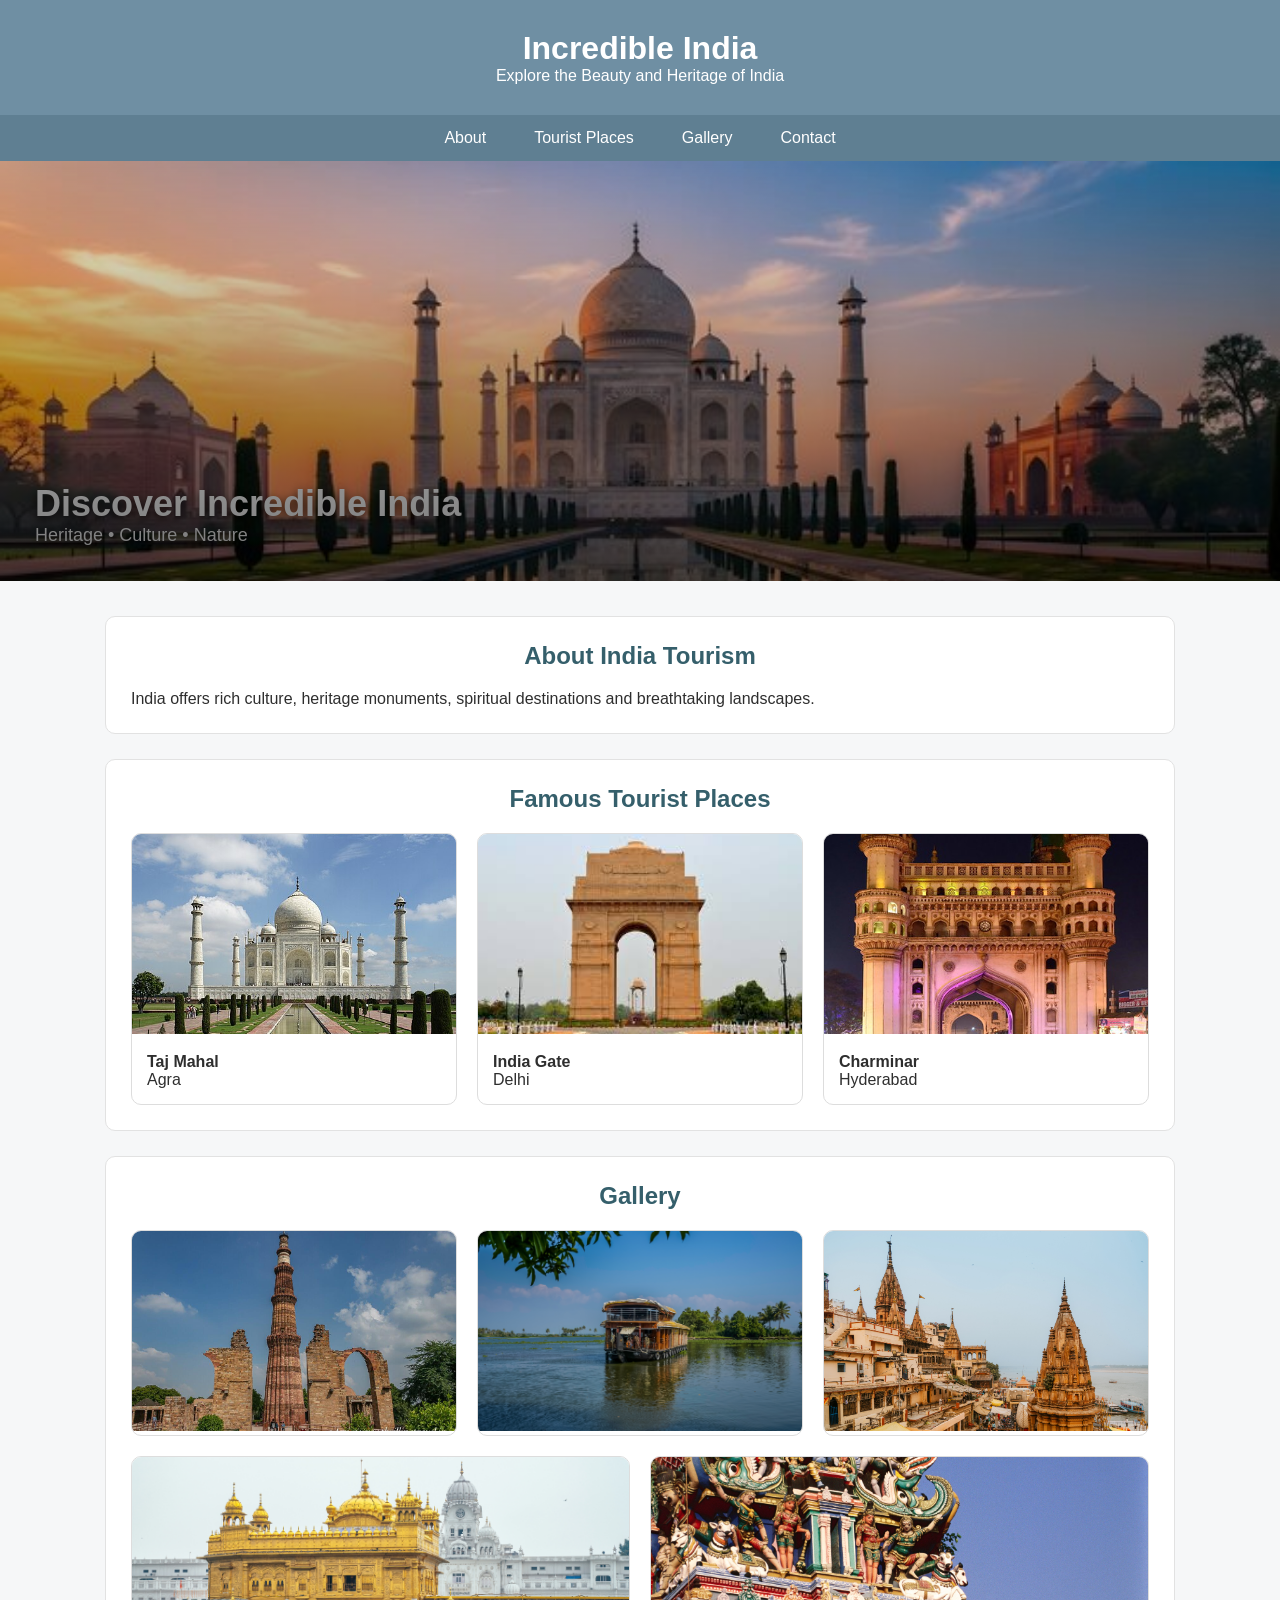
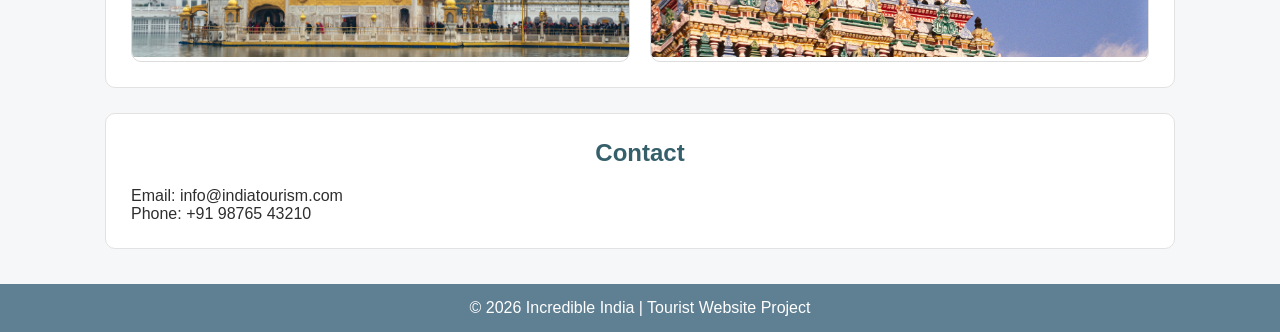
==== index.html @ 0c93c1d5 "Initial commit - WanderIndia tourism website" ====
<!DOCTYPE html>
<html lang="en">
<head>
<meta charset="UTF-8">
<title>Incredible India | Tourist Website</title>

<style>
*{
    margin:0;
    padding:0;
    box-sizing:border-box;
    font-family: Arial, Helvetica, sans-serif;
}

body{
    background:#f6f7f8;
    color:#2e2e2e;
}

header{
    background:#6f8fa3;
    color:white;
    text-align:center;
    padding:30px 20px;
}

nav{
    background:#5f7f92;
    display:flex;
    justify-content:center;
}

nav a{
    color:white;
    text-decoration:none;
    padding:14px 24px;
}

nav a:hover{
    background:#4e6b7a;
}

.hero{
    position:relative;
    height:420px;
    background:url('tajmahal.jpg') center top/cover no-repeat;
}

.hero::after{
    content:"";
    position:absolute;
    inset:0;
    background:linear-gradient(to top, rgba(0,0,0,0.55), rgba(0,0,0,0.05));
}

.hero-text{
    position:absolute;
    bottom:35px;
    left:35px;
    color:white;
    max-width:600px;
    text-shadow:0 3px 8px rgba(0,0,0,0.8);
}

.hero-text h2{
    font-size:36px;
}

.hero-text p{
    font-size:18px;
}

main{
    max-width:1100px;
    margin:35px auto;
    padding:0 15px;
}

section{
    background:white;
    padding:25px;
    border-radius:10px;
    margin-bottom:25px;
    border:1px solid #e2e2e2;
}

section h2{
    text-align:center;
    margin-bottom:20px;
    color:#355f6b;
}

.places, .gallery{
    display:flex;
    flex-wrap:wrap;
    gap:20px;
}

.place, .gallery a{
    flex:1 1 280px;
    border-radius:10px;
    overflow:hidden;
    border:1px solid #ddd;
}

.place img, .gallery img{
    width:100%;
    height:200px;
    object-fit:cover;
}

.place-content{
    padding:15px;
}

/* LIGHTBOX */
.lightbox{
    position:fixed;
    inset:0;
    background:rgba(0,0,0,0.9);
    display:none;
    align-items:center;
    justify-content:center;
    z-index:1000;
    color:white;
}

.lightbox:target{
    display:flex;
}

.lightbox-content{
    background:#355f6b;
    padding:20px;
    border-radius:12px;
    max-width:90%;
    text-align:center;
}

.lightbox img{
    max-width:100%;
    max-height:60vh;
    border-radius:10px;
    margin-bottom:15px;
}

.close{
    position:absolute;
    top:20px;
    right:30px;
    font-size:30px;
    color:white;
    text-decoration:none;
}

/* SECTION FILTER */
main:has(section:target) section{
    display:none;
}

main:has(section:target) section:target{
    display:block;
}

footer{
    background:#5f7f92;
    color:white;
    text-align:center;
    padding:15px;
}
</style>
</head>

<body>

<header>
    <h1>Incredible India</h1>
    <p>Explore the Beauty and Heritage of India</p>
</header>

<nav>
    <a href="#about">About</a>
    <a href="#places">Tourist Places</a>
    <a href="#gallery">Gallery</a>
    <a href="#contact">Contact</a>
</nav>

<div class="hero">
    <div class="hero-text">
        <h2>Discover Incredible India</h2>
        <p>Heritage • Culture • Nature</p>
    </div>
</div>

<main>

<section id="about">
    <h2>About India Tourism</h2>
    <p>India offers rich culture, heritage monuments, spiritual destinations and breathtaking landscapes.</p>
</section>

<section id="places">
    <h2>Famous Tourist Places</h2>
    <div class="places">
        <div class="place"><a href="#taj"><img src="taj-mahal.jpeg"></a><div class="place-content"><b>Taj Mahal</b><br>Agra</div></div>
        <div class="place"><a href="#india"><img src="india-gate.jpg"></a><div class="place-content"><b>India Gate</b><br>Delhi</div></div>
        <div class="place"><a href="#charminar"><img src="charminar.jpg"></a><div class="place-content"><b>Charminar</b><br>Hyderabad</div></div>
    </div>
</section>

<section id="gallery">
    <h2>Gallery</h2>
    <div class="gallery">
        <a href="#qutub"><img src="qutub-minar.jpg"></a>
        <a href="#kerala"><img src="kerala.jpg"></a>
        <a href="#ganga"><img src="Ganga.jpg"></a>
        <a href="#golden"><img src="golden-temple.jpg"></a>
        <a href="#temple"><img src="temple-karnataka.jpg"></a>
    </div>
</section>

<section id="contact">
    <h2>Contact</h2>
    <p>Email: info@indiatourism.com</p>
    <p>Phone: +91 98765 43210</p>
</section>

</main>

<footer>
    <p>© 2026 Incredible India | Tourist Website Project</p>
</footer>

<!-- LIGHTBOX DETAILS -->
<div id="taj" class="lightbox"><a href="#" class="close">&times;</a><div class="lightbox-content"><img src="taj-mahal.jpeg"><h3>Taj Mahal</h3><p>Agra, Uttar Pradesh</p><p>UNESCO World Heritage Site and symbol of love.</p></div></div>
<div id="india" class="lightbox"><a href="#" class="close">&times;</a><div class="lightbox-content"><img src="india-gate.jpg"><h3>India Gate</h3><p>New Delhi</p><p>War memorial for Indian soldiers.</p></div></div>
<div id="charminar" class="lightbox"><a href="#" class="close">&times;</a><div class="lightbox-content"><img src="charminar.jpg"><h3>Charminar</h3><p>Hyderabad</p><p>Iconic Indo-Islamic monument.</p></div></div>
<div id="qutub" class="lightbox"><a href="#" class="close">&times;</a><div class="lightbox-content"><img src="qutub-minar.jpg"><h3>Qutub Minar</h3><p>Delhi</p><p>Tallest brick minaret in the world.</p></div></div>
<div id="kerala" class="lightbox"><a href="#" class="close">&times;</a><div class="lightbox-content"><img src="kerala.jpg"><h3>Kerala Backwaters</h3><p>Kerala</p><p>Peaceful waterways surrounded by greenery.</p></div></div>
<div id="ganga" class="lightbox"><a href="#" class="close">&times;</a><div class="lightbox-content"><img src="Ganga.jpg"><h3>Ganga Ghats</h3><p>Varanasi</p><p>Spiritual heart of India.</p></div></div>
<div id="golden" class="lightbox"><a href="#" class="close">&times;</a><div class="lightbox-content"><img src="golden-temple.jpg"><h3>Golden Temple</h3><p>Amritsar</p><p>Holiest shrine of Sikhism.</p></div></div>
<div id="temple" class="lightbox"><a href="#" class="close">&times;</a><div class="lightbox-content"><img src="temple-karnataka.jpg"><h3>Temple Architecture</h3><p>Karnataka</p><p>Ancient stone-carved temples.</p></div></div>

</body>
</html>
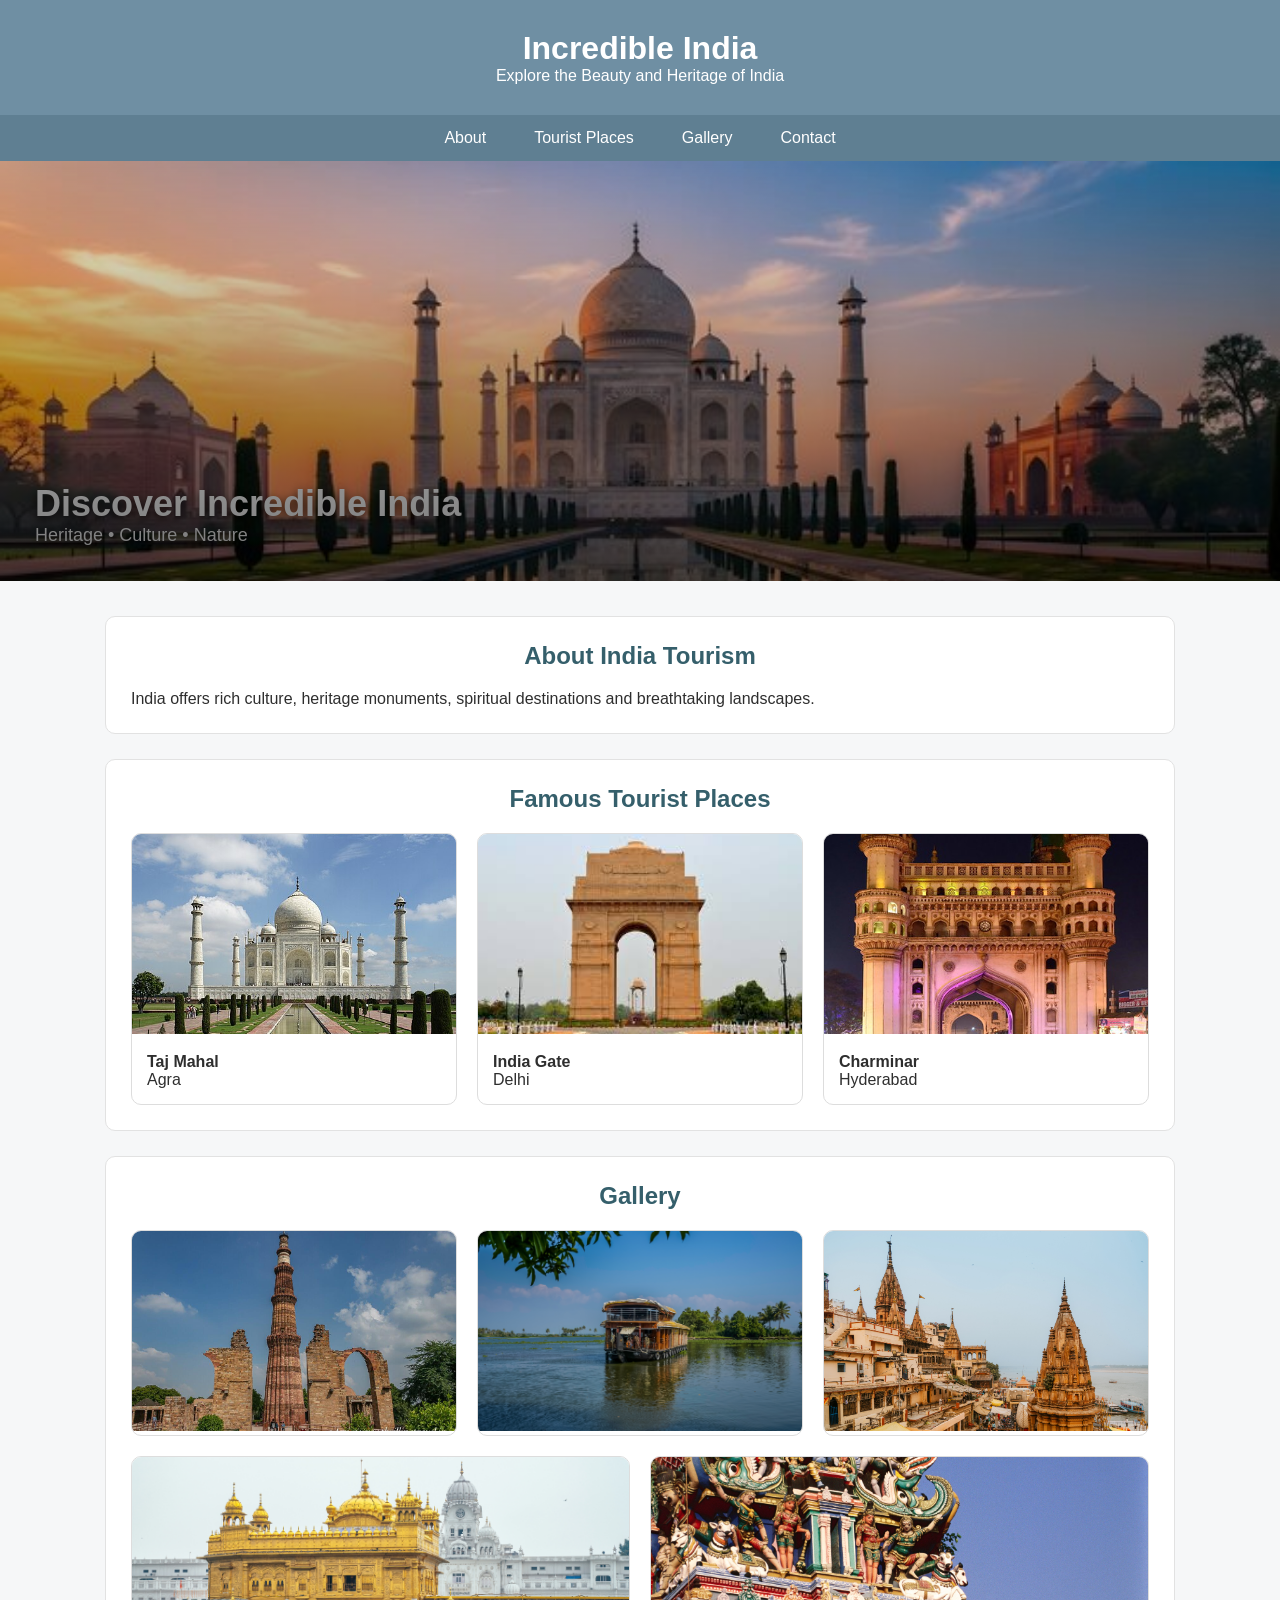
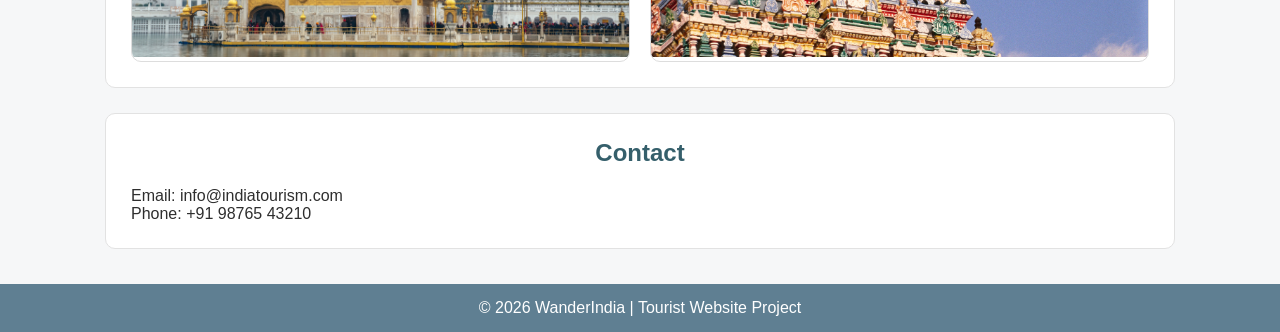
==== commit 01c16ce2: "Update footer branding to WanderIndia" ====
--- a/index.html
+++ b/index.html
@@ -228,7 +228,7 @@
 </main>
 
 <footer>
-    <p>© 2026 Incredible India | Tourist Website Project</p>
+<p>© 2026 WanderIndia | Tourist Website Project</p>
 </footer>
 
 <!-- LIGHTBOX DETAILS -->
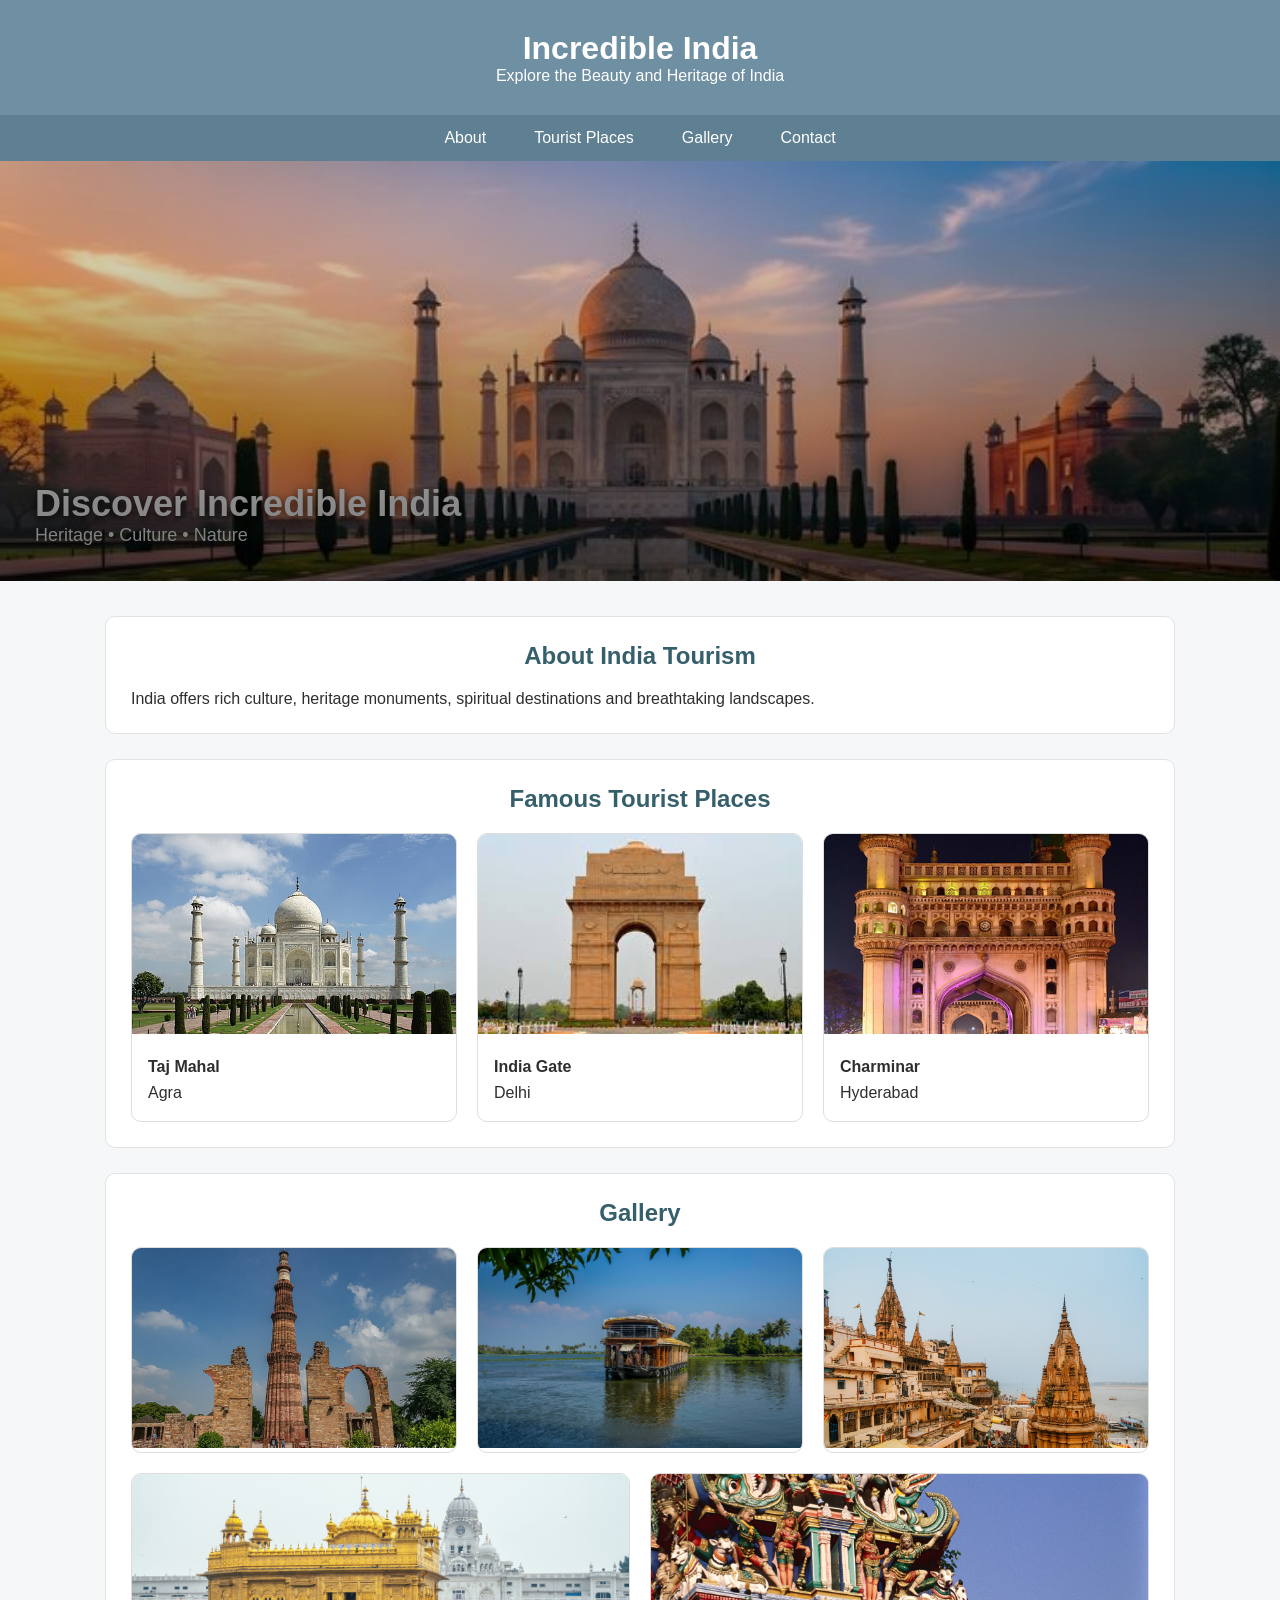
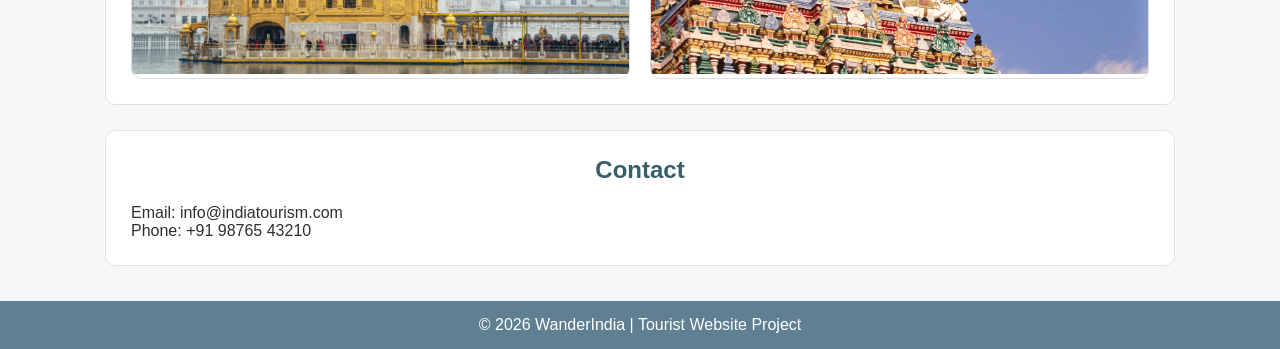
==== commit 68c86376: "Refine text spacing for better readability" ====
--- a/index.html
+++ b/index.html
@@ -38,6 +38,7 @@
 
 nav a:hover{
     background:#4e6b7a;
+    transition: background 0.3s ease;
 }
 
 .hero{
@@ -110,10 +111,10 @@
 }
 
 .place-content{
-    padding:15px;
-}
-
-/* LIGHTBOX */
+    padding:16px;
+    line-height:1.6;
+}
+
 .lightbox{
     position:fixed;
     inset:0;
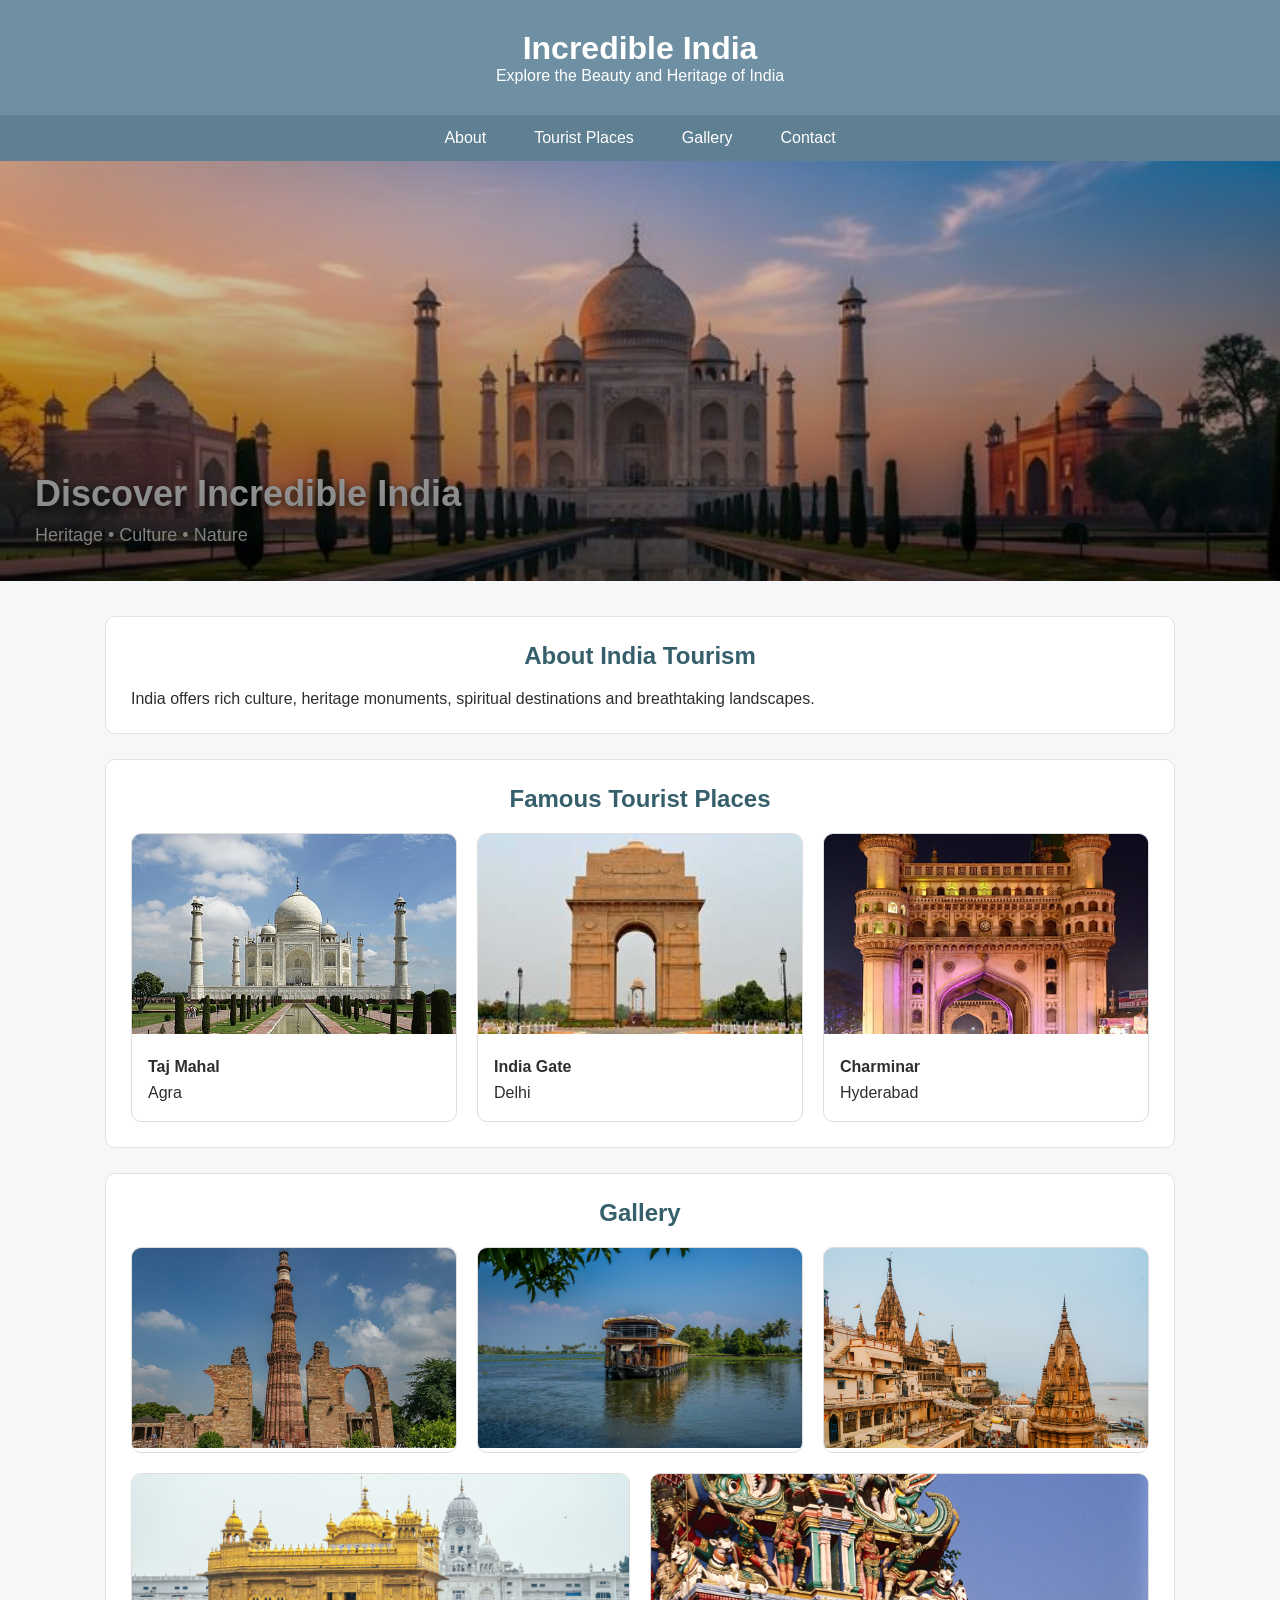
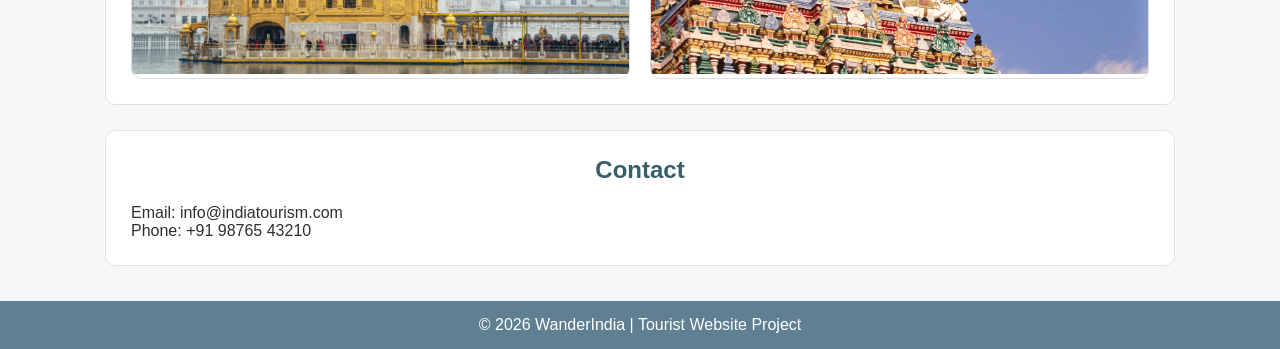
==== commit 3c22c4ec: "Adjust hero heading spacing for better readability" ====
--- a/index.html
+++ b/index.html
@@ -65,7 +65,10 @@
 
 .hero-text h2{
     font-size:36px;
-}
+    margin-bottom:10px;
+    font-weight:600;
+}
+
 
 .hero-text p{
     font-size:18px;
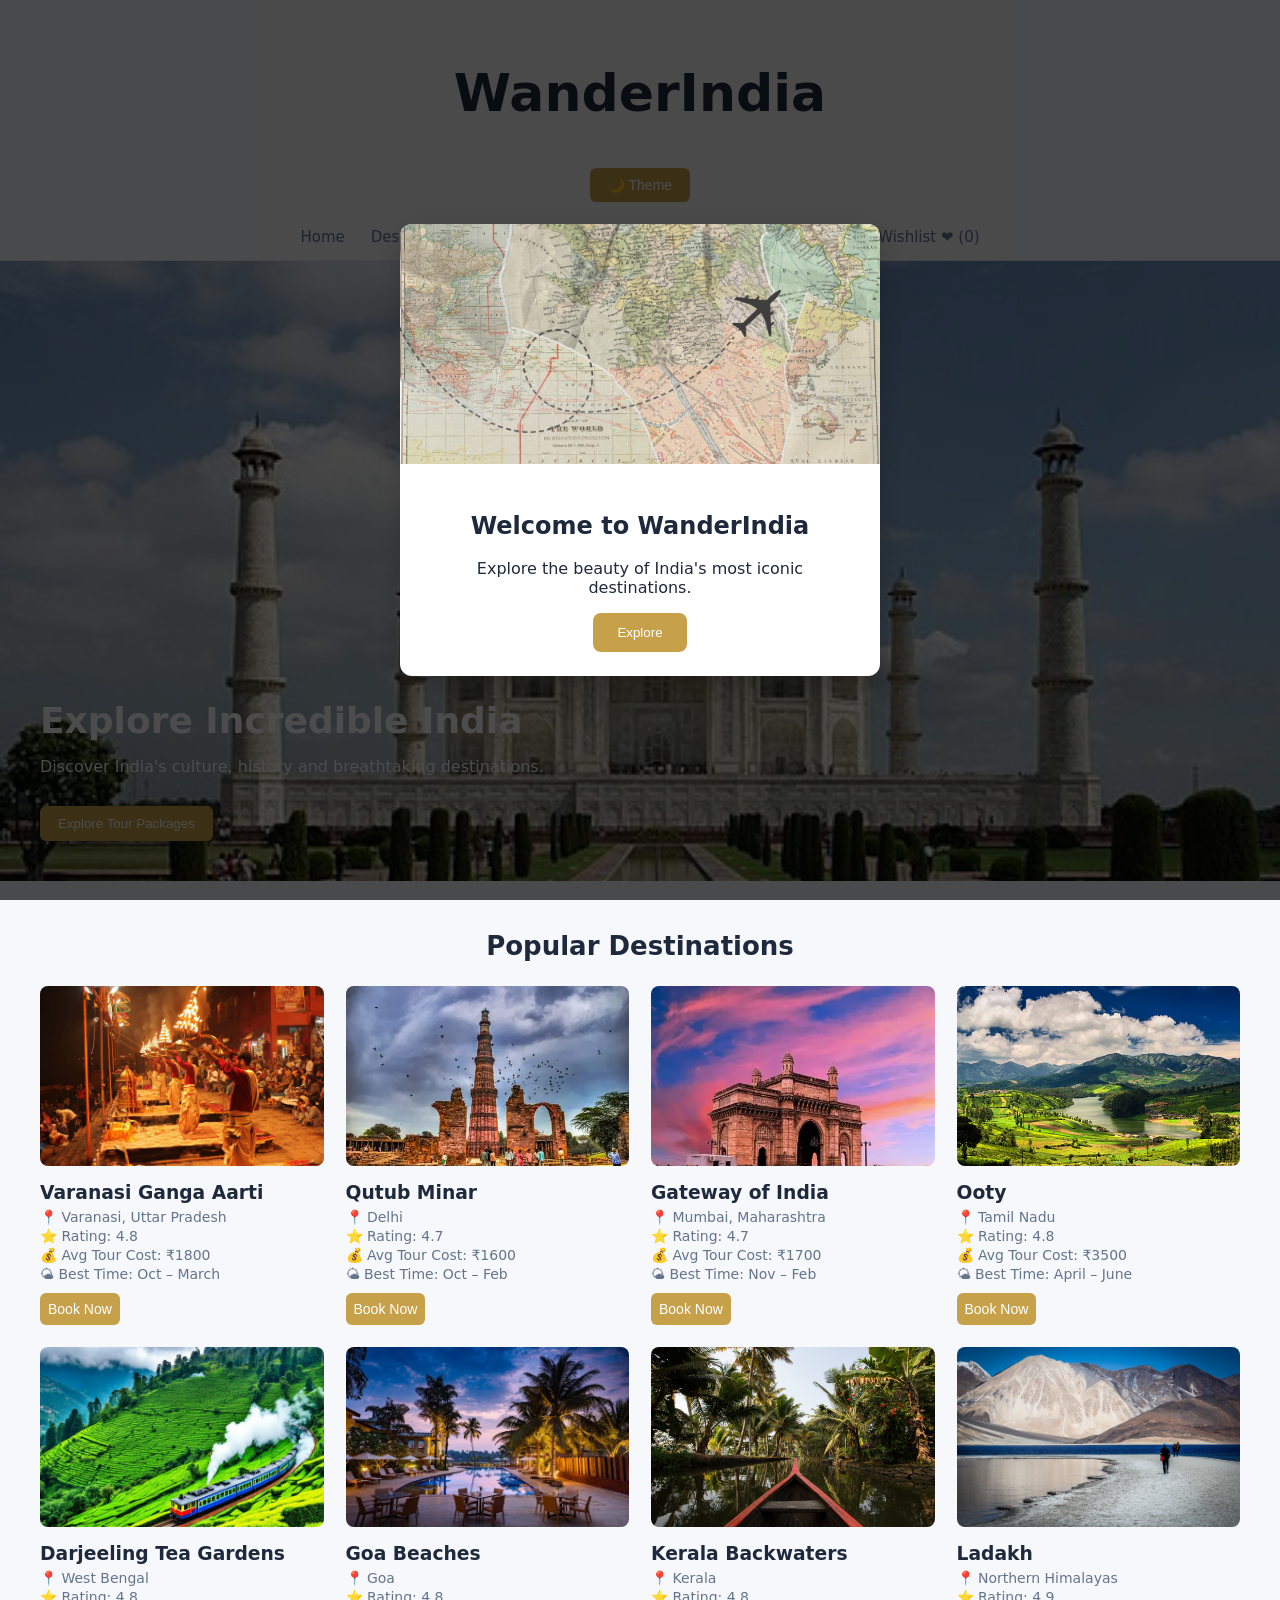
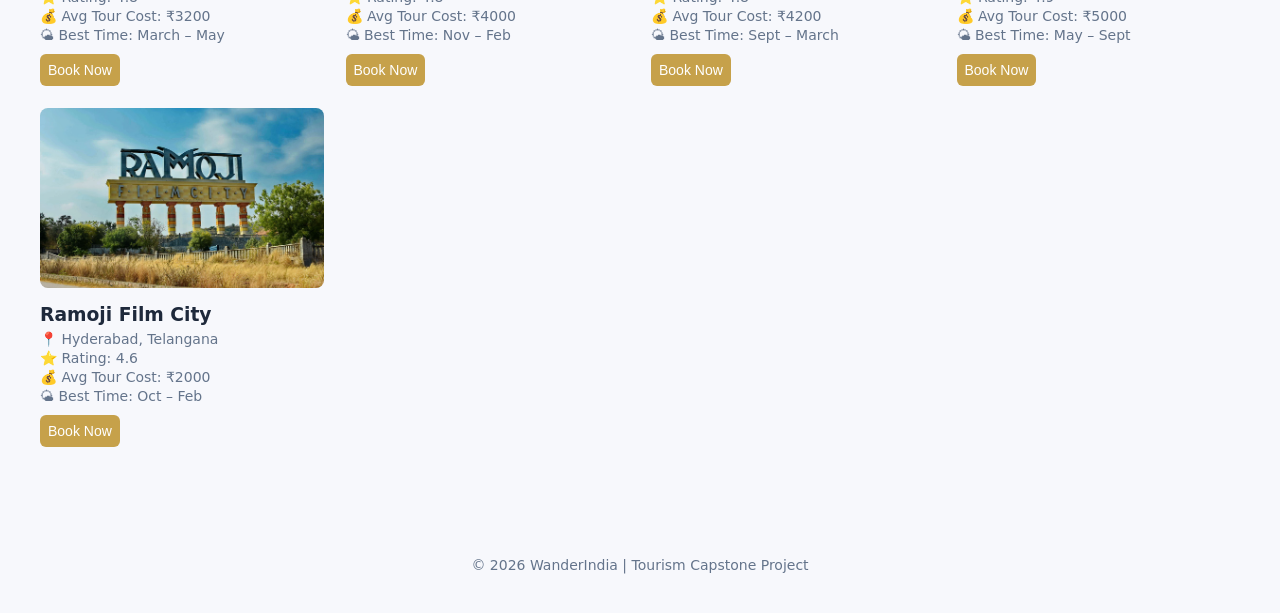
==== commit 47a0a156: "tourism website" ====
--- a/index.html
+++ b/index.html
@@ -2,248 +2,153 @@
 <html lang="en">
 <head>
 <meta charset="UTF-8">
-<title>Incredible India | Tourist Website</title>
-
-<style>
-*{
-    margin:0;
-    padding:0;
-    box-sizing:border-box;
-    font-family: Arial, Helvetica, sans-serif;
-}
-
-body{
-    background:#f6f7f8;
-    color:#2e2e2e;
-}
-
-header{
-    background:#6f8fa3;
-    color:white;
-    text-align:center;
-    padding:30px 20px;
-}
-
-nav{
-    background:#5f7f92;
-    display:flex;
-    justify-content:center;
-}
-
-nav a{
-    color:white;
-    text-decoration:none;
-    padding:14px 24px;
-}
-
-nav a:hover{
-    background:#4e6b7a;
-    transition: background 0.3s ease;
-}
-
-.hero{
-    position:relative;
-    height:420px;
-    background:url('tajmahal.jpg') center top/cover no-repeat;
-}
-
-.hero::after{
-    content:"";
-    position:absolute;
-    inset:0;
-    background:linear-gradient(to top, rgba(0,0,0,0.55), rgba(0,0,0,0.05));
-}
-
-.hero-text{
-    position:absolute;
-    bottom:35px;
-    left:35px;
-    color:white;
-    max-width:600px;
-    text-shadow:0 3px 8px rgba(0,0,0,0.8);
-}
-
-.hero-text h2{
-    font-size:36px;
-    margin-bottom:10px;
-    font-weight:600;
-}
-
-
-.hero-text p{
-    font-size:18px;
-}
-
-main{
-    max-width:1100px;
-    margin:35px auto;
-    padding:0 15px;
-}
-
-section{
-    background:white;
-    padding:25px;
-    border-radius:10px;
-    margin-bottom:25px;
-    border:1px solid #e2e2e2;
-}
-
-section h2{
-    text-align:center;
-    margin-bottom:20px;
-    color:#355f6b;
-}
-
-.places, .gallery{
-    display:flex;
-    flex-wrap:wrap;
-    gap:20px;
-}
-
-.place, .gallery a{
-    flex:1 1 280px;
-    border-radius:10px;
-    overflow:hidden;
-    border:1px solid #ddd;
-}
-
-.place img, .gallery img{
-    width:100%;
-    height:200px;
-    object-fit:cover;
-}
-
-.place-content{
-    padding:16px;
-    line-height:1.6;
-}
-
-.lightbox{
-    position:fixed;
-    inset:0;
-    background:rgba(0,0,0,0.9);
-    display:none;
-    align-items:center;
-    justify-content:center;
-    z-index:1000;
-    color:white;
-}
-
-.lightbox:target{
-    display:flex;
-}
-
-.lightbox-content{
-    background:#355f6b;
-    padding:20px;
-    border-radius:12px;
-    max-width:90%;
-    text-align:center;
-}
-
-.lightbox img{
-    max-width:100%;
-    max-height:60vh;
-    border-radius:10px;
-    margin-bottom:15px;
-}
-
-.close{
-    position:absolute;
-    top:20px;
-    right:30px;
-    font-size:30px;
-    color:white;
-    text-decoration:none;
-}
-
-/* SECTION FILTER */
-main:has(section:target) section{
-    display:none;
-}
-
-main:has(section:target) section:target{
-    display:block;
-}
-
-footer{
-    background:#5f7f92;
-    color:white;
-    text-align:center;
-    padding:15px;
-}
-</style>
+<meta name="viewport" content="width=device-width, initial-scale=1.0">
+<title>WanderIndia Tourism</title>
+<link rel="stylesheet" href="style.css">
 </head>
 
 <body>
 
+<div id="welcomePopup" class="popup">
+<div class="popup-box">
+<img src="images/travel.jpg" class="popup-img">
+<div class="popup-text">
+<h2>Welcome to WanderIndia</h2>
+<p>Explore the beauty of India's most iconic destinations.</p>
+<button onclick="closePopup()">Explore</button>
+</div>
+</div>
+</div>
+
 <header>
-    <h1>Incredible India</h1>
-    <p>Explore the Beauty and Heritage of India</p>
+<h1>WanderIndia</h1>
+<button onclick="toggleTheme()">🌙 Theme</button>
 </header>
 
-<nav>
-    <a href="#about">About</a>
-    <a href="#places">Tourist Places</a>
-    <a href="#gallery">Gallery</a>
-    <a href="#contact">Contact</a>
+<nav class="navbar">
+<a href="tourism.html">Home</a>
+<a href="destinations.html">Destinations</a>
+<a href="gallery.html">Gallery</a>
+<a href="booking.html">Booking</a>
+<a href="login.html">Login</a>
+<a href="signup.html">Signup</a>
+<a href="#" onclick="logout()">Logout</a>
+<a href="wishlist.html">Wishlist ❤️ (<span id="wishlistCount">0</span>)</a>
 </nav>
 
-<div class="hero">
-    <div class="hero-text">
-        <h2>Discover Incredible India</h2>
-        <p>Heritage • Culture • Nature</p>
-    </div>
+<section class="hero">
+<div class="hero-content">
+<h2>Explore Incredible India</h2>
+<p>Discover India's culture, history and breathtaking destinations.</p>
+<a href="destinations.html">
+<button>Explore Tour Packages</button>
+</a>
+</div>
+</section>
+
+<section>
+<h2 class="section-title">Popular Destinations</h2>
+
+<div class="grid-container">
+
+<div class="card">
+<img src="images/Ganga-Aarti-Varanasi-1.jpg">
+<h3>Varanasi Ganga Aarti</h3>
+<p>📍 Varanasi, Uttar Pradesh</p>
+<p>⭐ Rating: 4.8</p>
+<p>💰 Avg Tour Cost: ₹1800</p>
+<p>🌤 Best Time: Oct – March</p>
+<button onclick="bookPlace('Varanasi Ganga Aarti')">Book Now</button>
 </div>
 
-<main>
+<div class="card">
+<img src="images/qutub.webp">
+<h3>Qutub Minar</h3>
+<p>📍 Delhi</p>
+<p>⭐ Rating: 4.7</p>
+<p>💰 Avg Tour Cost: ₹1600</p>
+<p>🌤 Best Time: Oct – Feb</p>
+<button onclick="bookPlace('Qutub Minar')">Book Now</button>
+</div>
 
-<section id="about">
-    <h2>About India Tourism</h2>
-    <p>India offers rich culture, heritage monuments, spiritual destinations and breathtaking landscapes.</p>
+<div class="card">
+<img src="images/gate.webp">
+<h3>Gateway of India</h3>
+<p>📍 Mumbai, Maharashtra</p>
+<p>⭐ Rating: 4.7</p>
+<p>💰 Avg Tour Cost: ₹1700</p>
+<p>🌤 Best Time: Nov – Feb</p>
+<button onclick="bookPlace('Gateway of India')">Book Now</button>
+</div>
+
+<div class="card">
+<img src="images/ooty.jpg">
+<h3>Ooty</h3>
+<p>📍 Tamil Nadu</p>
+<p>⭐ Rating: 4.8</p>
+<p>💰 Avg Tour Cost: ₹3500</p>
+<p>🌤 Best Time: April – June</p>
+<button onclick="bookPlace('Ooty')">Book Now</button>
+</div>
+
+<div class="card">
+<img src="images/dar.jpg">
+<h3>Darjeeling Tea Gardens</h3>
+<p>📍 West Bengal</p>
+<p>⭐ Rating: 4.8</p>
+<p>💰 Avg Tour Cost: ₹3200</p>
+<p>🌤 Best Time: March – May</p>
+<button onclick="bookPlace('Darjeeling Tea Gardens')">Book Now</button>
+</div>
+
+<div class="card">
+<img src="images/goa.jpg">
+<h3>Goa Beaches</h3>
+<p>📍 Goa</p>
+<p>⭐ Rating: 4.8</p>
+<p>💰 Avg Tour Cost: ₹4000</p>
+<p>🌤 Best Time: Nov – Feb</p>
+<button onclick="bookPlace('Goa Beaches')">Book Now</button>
+</div>
+
+<div class="card">
+<img src="images/keralaa.jpg">
+<h3>Kerala Backwaters</h3>
+<p>📍 Kerala</p>
+<p>⭐ Rating: 4.8</p>
+<p>💰 Avg Tour Cost: ₹4200</p>
+<p>🌤 Best Time: Sept – March</p>
+<button onclick="bookPlace('Kerala Backwaters')">Book Now</button>
+</div>
+
+<div class="card">
+<img src="images/kashmir.jpg">
+<h3>Ladakh</h3>
+<p>📍 Northern Himalayas</p>
+<p>⭐ Rating: 4.9</p>
+<p>💰 Avg Tour Cost: ₹5000</p>
+<p>🌤 Best Time: May – Sept</p>
+<button onclick="bookPlace('Ladakh')">Book Now</button>
+</div>
+
+<div class="card">
+<img src="images/ramoji.jpg">
+<h3>Ramoji Film City</h3>
+<p>📍 Hyderabad, Telangana</p>
+<p>⭐ Rating: 4.6</p>
+<p>💰 Avg Tour Cost: ₹2000</p>
+<p>🌤 Best Time: Oct – Feb</p>
+<button onclick="bookPlace('Ramoji Film City')">Book Now</button>
+</div>
+
+</div>
 </section>
 
-<section id="places">
-    <h2>Famous Tourist Places</h2>
-    <div class="places">
-        <div class="place"><a href="#taj"><img src="taj-mahal.jpeg"></a><div class="place-content"><b>Taj Mahal</b><br>Agra</div></div>
-        <div class="place"><a href="#india"><img src="india-gate.jpg"></a><div class="place-content"><b>India Gate</b><br>Delhi</div></div>
-        <div class="place"><a href="#charminar"><img src="charminar.jpg"></a><div class="place-content"><b>Charminar</b><br>Hyderabad</div></div>
-    </div>
-</section>
-
-<section id="gallery">
-    <h2>Gallery</h2>
-    <div class="gallery">
-        <a href="#qutub"><img src="qutub-minar.jpg"></a>
-        <a href="#kerala"><img src="kerala.jpg"></a>
-        <a href="#ganga"><img src="Ganga.jpg"></a>
-        <a href="#golden"><img src="golden-temple.jpg"></a>
-        <a href="#temple"><img src="temple-karnataka.jpg"></a>
-    </div>
-</section>
-
-<section id="contact">
-    <h2>Contact</h2>
-    <p>Email: info@indiatourism.com</p>
-    <p>Phone: +91 98765 43210</p>
-</section>
-
-</main>
-
 <footer>
-<p>© 2026 WanderIndia | Tourist Website Project</p>
+<p>© 2026 WanderIndia | Tourism Capstone Project</p>
 </footer>
 
-<!-- LIGHTBOX DETAILS -->
-<div id="taj" class="lightbox"><a href="#" class="close">&times;</a><div class="lightbox-content"><img src="taj-mahal.jpeg"><h3>Taj Mahal</h3><p>Agra, Uttar Pradesh</p><p>UNESCO World Heritage Site and symbol of love.</p></div></div>
-<div id="india" class="lightbox"><a href="#" class="close">&times;</a><div class="lightbox-content"><img src="india-gate.jpg"><h3>India Gate</h3><p>New Delhi</p><p>War memorial for Indian soldiers.</p></div></div>
-<div id="charminar" class="lightbox"><a href="#" class="close">&times;</a><div class="lightbox-content"><img src="charminar.jpg"><h3>Charminar</h3><p>Hyderabad</p><p>Iconic Indo-Islamic monument.</p></div></div>
-<div id="qutub" class="lightbox"><a href="#" class="close">&times;</a><div class="lightbox-content"><img src="qutub-minar.jpg"><h3>Qutub Minar</h3><p>Delhi</p><p>Tallest brick minaret in the world.</p></div></div>
-<div id="kerala" class="lightbox"><a href="#" class="close">&times;</a><div class="lightbox-content"><img src="kerala.jpg"><h3>Kerala Backwaters</h3><p>Kerala</p><p>Peaceful waterways surrounded by greenery.</p></div></div>
-<div id="ganga" class="lightbox"><a href="#" class="close">&times;</a><div class="lightbox-content"><img src="Ganga.jpg"><h3>Ganga Ghats</h3><p>Varanasi</p><p>Spiritual heart of India.</p></div></div>
-<div id="golden" class="lightbox"><a href="#" class="close">&times;</a><div class="lightbox-content"><img src="golden-temple.jpg"><h3>Golden Temple</h3><p>Amritsar</p><p>Holiest shrine of Sikhism.</p></div></div>
-<div id="temple" class="lightbox"><a href="#" class="close">&times;</a><div class="lightbox-content"><img src="temple-karnataka.jpg"><h3>Temple Architecture</h3><p>Karnataka</p><p>Ancient stone-carved temples.</p></div></div>
+<script src="script.js"></script>
 
 </body>
-</html>
+</html>
--- a/style.css
+++ b/style.css
@@ -0,0 +1,427 @@
+:root{
+--bg:#f7f8fc;
+--card:#ffffff;
+--text:#1e293b;
+--muted:#64748b;
+--accent:#c6a14a;
+--border:#e5e7eb;
+--radius:10px;
+--shadow:0 4px 16px rgba(0,0,0,0.06);
+}
+
+body{
+margin:0;
+font-family:"Segoe UI",system-ui,sans-serif;
+background:var(--bg);
+color:var(--text);
+transition:0.3s;
+}
+
+/* DARK THEME */
+
+body.dark{
+--bg:#0f172a;
+--card:#1e293b;
+--text:#f8fafc;
+--muted:#94a3b8;
+--border:#334155;
+--shadow:none;
+}
+
+/* HEADER */
+
+header{
+text-align:center;
+padding:28px 20px 12px;
+font-size:26px;
+font-weight:600;
+}
+
+header button{
+margin-top:10px;
+padding:9px 18px;
+border:none;
+border-radius:6px;
+background:var(--accent);
+color:#fff;
+cursor:pointer;
+font-size:14px;
+}
+
+/* NAVBAR */
+
+.navbar{
+display:flex;
+justify-content:center;
+gap:26px;
+padding:14px;
+border-bottom:1px solid var(--border);
+}
+
+.navbar a{
+text-decoration:none;
+color:var(--muted);
+font-weight:500;
+font-size:15px;
+transition:0.2s;
+}
+
+.navbar a:hover{
+color:var(--accent);
+}
+
+.navbar a.active{
+color:var(--accent);
+}
+
+/* HERO */
+
+.hero{
+height:60vh;
+background:url("images/taj-mahal.jpeg") center/cover no-repeat;
+display:flex;
+align-items:flex-end;
+padding:40px;
+color:#fff;
+}
+
+.hero-content h2{
+font-size:36px;
+margin:0;
+}
+
+.hero-content button{
+margin-top:14px;
+padding:10px 18px;
+border:none;
+background:var(--accent);
+color:white;
+border-radius:6px;
+cursor:pointer;
+}
+
+/* SECTION TITLE */
+
+.section-title{
+text-align:center;
+margin:50px 0 25px;
+font-size:26px;
+font-weight:600;
+}
+
+/* GRID */
+
+.grid-container{
+display:grid;
+grid-template-columns:repeat(auto-fit,minmax(240px,1fr));
+gap:22px;
+padding:0 40px 40px;
+}
+
+/* CARD */
+
+.card{
+transition:all 0.3s ease;
+}
+
+.card:hover{
+transform:translateY(-8px) scale(1.02);
+box-shadow:0 12px 30px rgba(0,0,0,0.12);
+}
+
+.card img{
+width:100%;
+height:180px;
+object-fit:cover;
+border-radius:8px;
+}
+
+.card h3{
+margin:12px 0 6px;
+}
+
+.card p{
+font-size:14px;
+color:var(--muted);
+margin:3px 0;
+}
+
+.card button{
+margin-top:8px;
+padding:8px;
+border:none;
+background:var(--accent);
+color:white;
+border-radius:6px;
+cursor:pointer;
+font-size:14px;
+}
+
+/* FORM */
+
+form{
+max-width:480px;
+margin:40px auto;
+padding:26px;
+display:flex;
+flex-direction:column;
+gap:14px;
+background:var(--card);
+border-radius:var(--radius);
+border:1px solid var(--border);
+box-shadow:var(--shadow);
+}
+
+input,select,textarea{
+padding:10px;
+border:1px solid var(--border);
+border-radius:6px;
+background:transparent;
+color:var(--text);
+font-size:14px;
+}
+
+form button{
+padding:12px;
+border:none;
+background:var(--accent);
+color:white;
+border-radius:6px;
+cursor:pointer;
+}
+
+/* AUTH FORM */
+
+.auth-form{
+max-width:400px;
+margin:40px auto;
+padding:26px;
+display:flex;
+flex-direction:column;
+gap:14px;
+background:var(--card);
+border-radius:var(--radius);
+border:1px solid var(--border);
+box-shadow:var(--shadow);
+}
+
+/* FOOTER */
+
+footer{
+text-align:center;
+padding:26px;
+margin-top:30px;
+color:var(--muted);
+font-size:14px;
+}
+
+/* MODAL */
+
+.modal{
+display:none;
+position:fixed;
+z-index:1000;
+left:0;
+top:0;
+width:100%;
+height:100%;
+background:rgba(0,0,0,0.6);
+}
+
+.modal-content{
+background:var(--card);
+margin:15% auto;
+padding:22px;
+border-radius:var(--radius);
+max-width:400px;
+text-align:center;
+}
+
+#closeModal{
+float:right;
+font-size:20px;
+cursor:pointer;
+}
+
+/* LIGHTBOX */
+
+.lightbox{
+display:none;
+position:fixed;
+z-index:1000;
+left:0;
+top:0;
+width:100%;
+height:100%;
+background:rgba(0,0,0,0.9);
+text-align:center;
+}
+
+.lightbox-content{
+max-width:80%;
+max-height:80%;
+margin-top:5%;
+border-radius:8px;
+}
+
+.lightbox .close{
+position:absolute;
+top:20px;
+right:35px;
+color:#fff;
+font-size:30px;
+cursor:pointer;
+}
+
+.lightbox #caption{
+margin-top:10px;
+color:#ccc;
+font-size:18px;
+}
+
+.prev,.next{
+cursor:pointer;
+position:absolute;
+top:50%;
+color:white;
+font-size:40px;
+padding:16px;
+user-select:none;
+}
+
+.prev{left:20px;}
+.next{right:20px;}
+
+/* POPUP */
+
+.popup{
+position:fixed;
+top:0;
+left:0;
+width:100%;
+height:100%;
+background:rgba(0,0,0,0.7);
+display:flex;
+justify-content:center;
+align-items:center;
+z-index:9999;
+}
+
+.popup-box{
+background:white;
+width:480px;
+border-radius:12px;
+overflow:hidden;
+text-align:center;
+box-shadow:0 10px 30px rgba(0,0,0,0.2);
+}
+
+.popup-img{
+width:100%;
+height:240px;
+object-fit:cover;
+}
+
+.popup-text{
+padding:24px;
+}
+
+.popup-text button{
+padding:12px 24px;
+background:var(--accent);
+border:none;
+border-radius:8px;
+color:white;
+cursor:pointer;
+}
+
+/* RESPONSIVE */
+
+@media(max-width:768px){
+
+.navbar{
+flex-direction:column;
+gap:10px;
+}
+
+.hero{
+height:40vh;
+padding:20px;
+}
+
+.hero-content h2{
+font-size:26px;
+}
+
+.grid-container{
+padding:20px;
+}
+
+}
+
+#wishlistContainer{
+max-width:700px;
+margin:40px auto;
+display:flex;
+flex-direction:column;
+gap:20px;
+}
+
+.wishlist-item{
+display:flex;
+justify-content:space-between;
+align-items:center;
+background:var(--card);
+padding:18px 22px;
+border-radius:10px;
+border:1px solid var(--border);
+box-shadow:0 4px 12px rgba(0,0,0,0.05);
+}
+
+.wishlist-name{
+font-size:18px;
+font-weight:500;
+}
+
+.wishlist-buttons{
+display:flex;
+gap:10px;
+}
+
+.book-btn{
+background:#2d7ef7;
+border:none;
+color:white;
+padding:8px 16px;
+border-radius:6px;
+cursor:pointer;
+}
+
+.remove-btn{
+background:#e2e8f0;
+border:none;
+padding:8px 16px;
+border-radius:6px;
+cursor:pointer;
+}
+
+.navbar{
+position:sticky;
+top:0;
+background:var(--bg);
+z-index:1000;
+backdrop-filter:blur(6px);
+}
+
+button{
+transition:0.2s;
+}
+
+button:hover{
+opacity:0.9;
+transform:scale(1.03);
+}
+
+html{
+scroll-behavior:smooth;
+}
